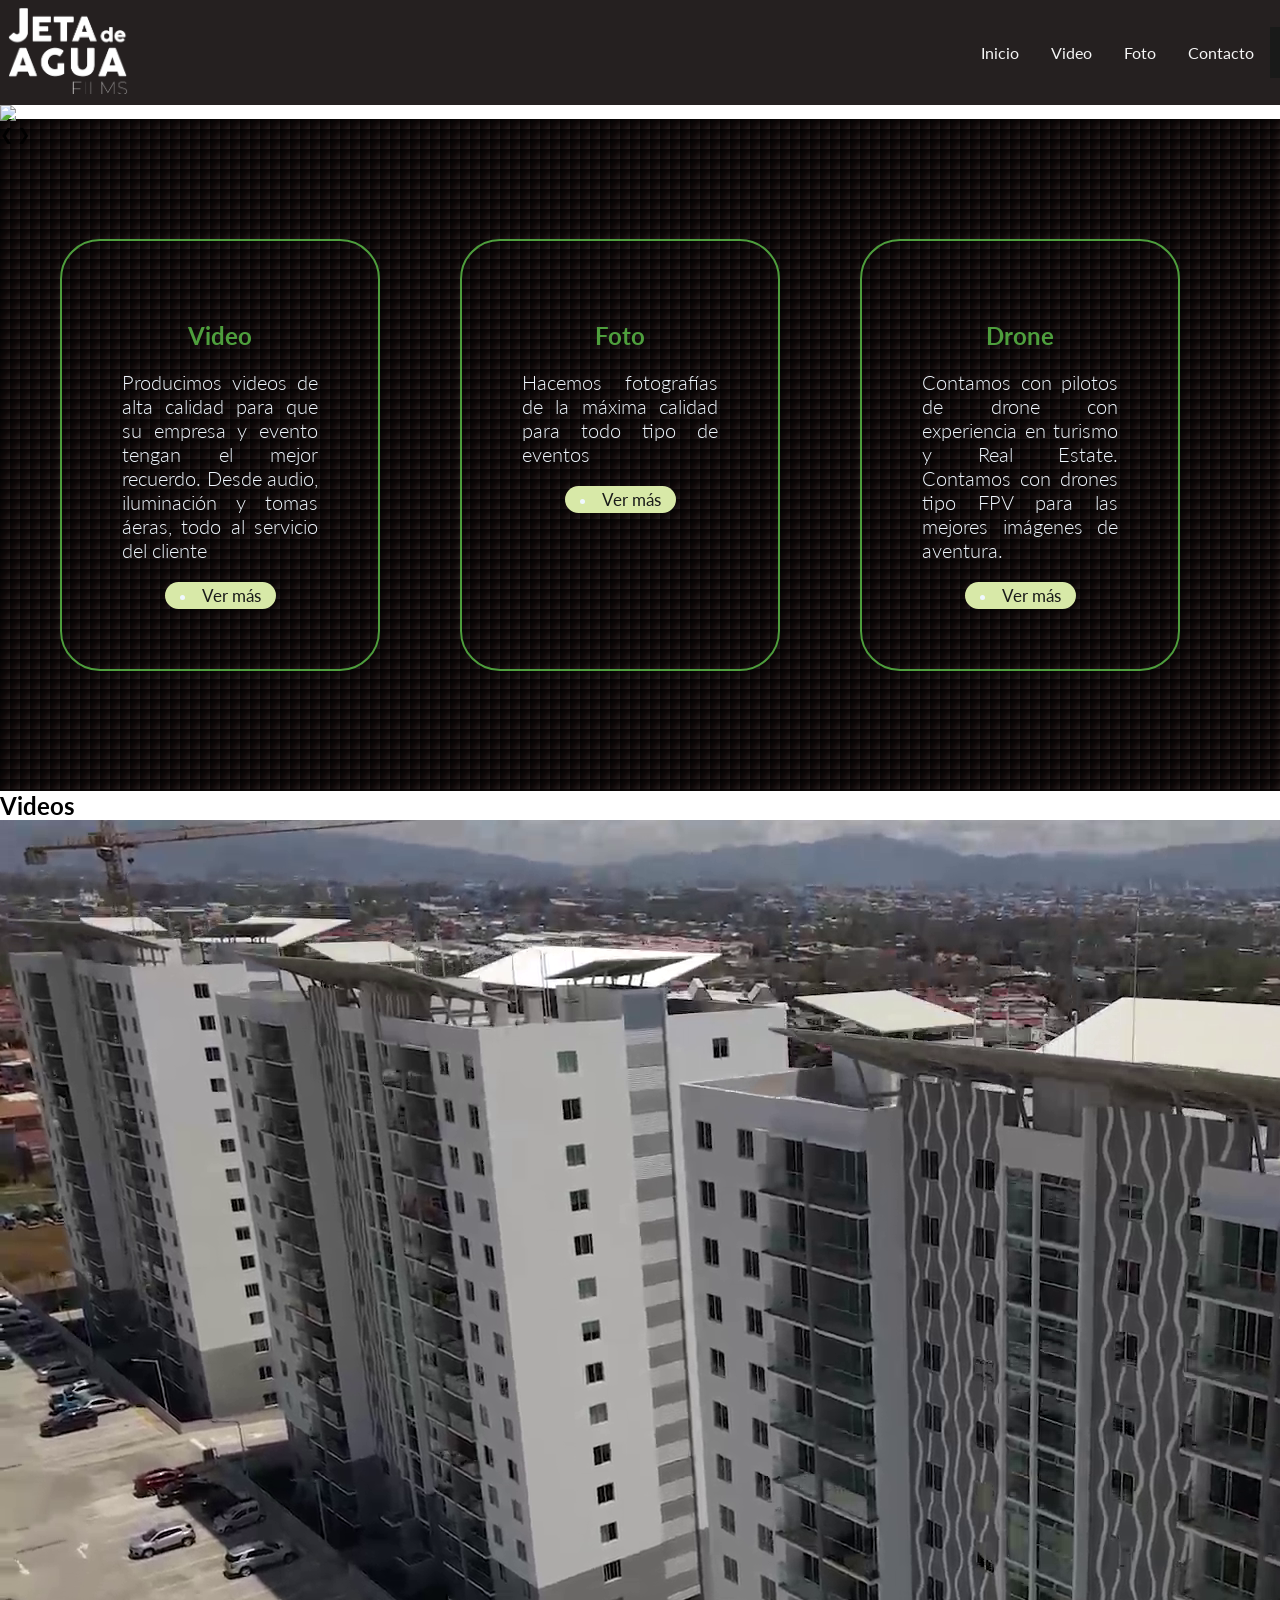
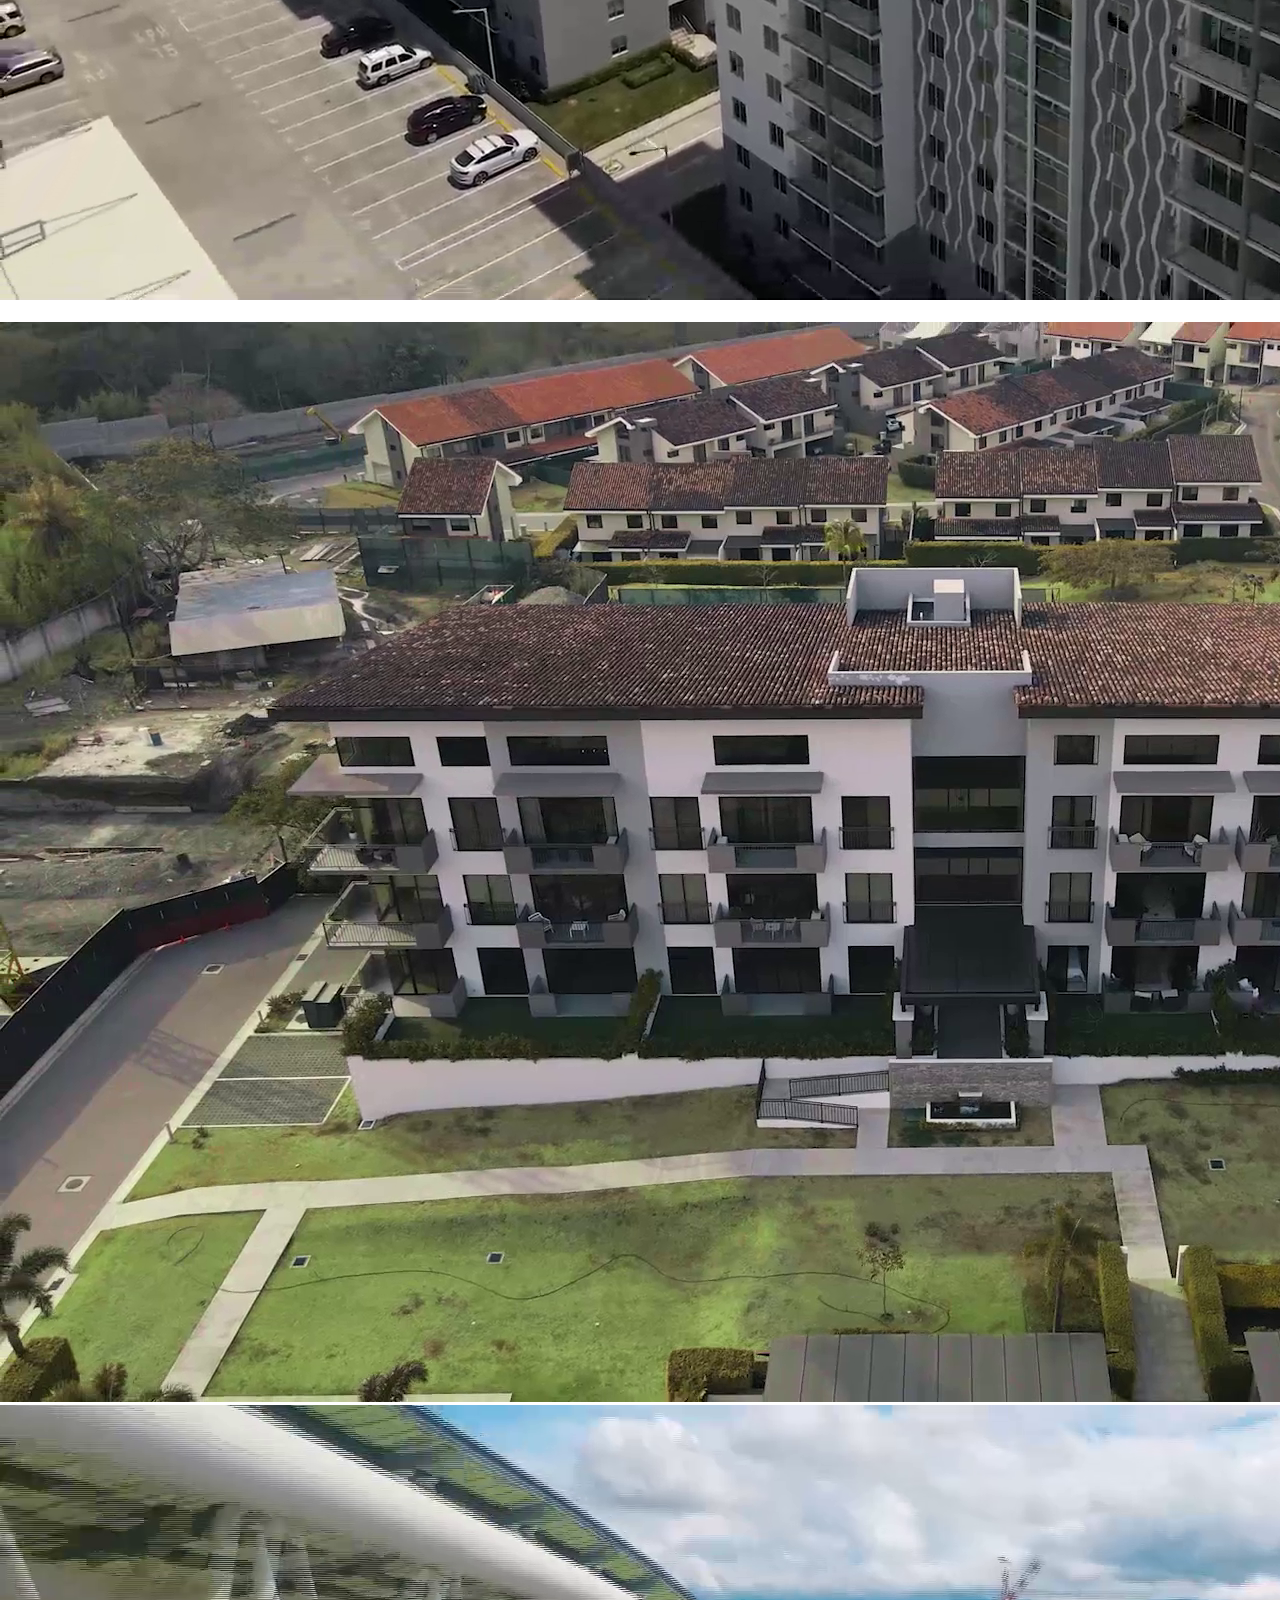
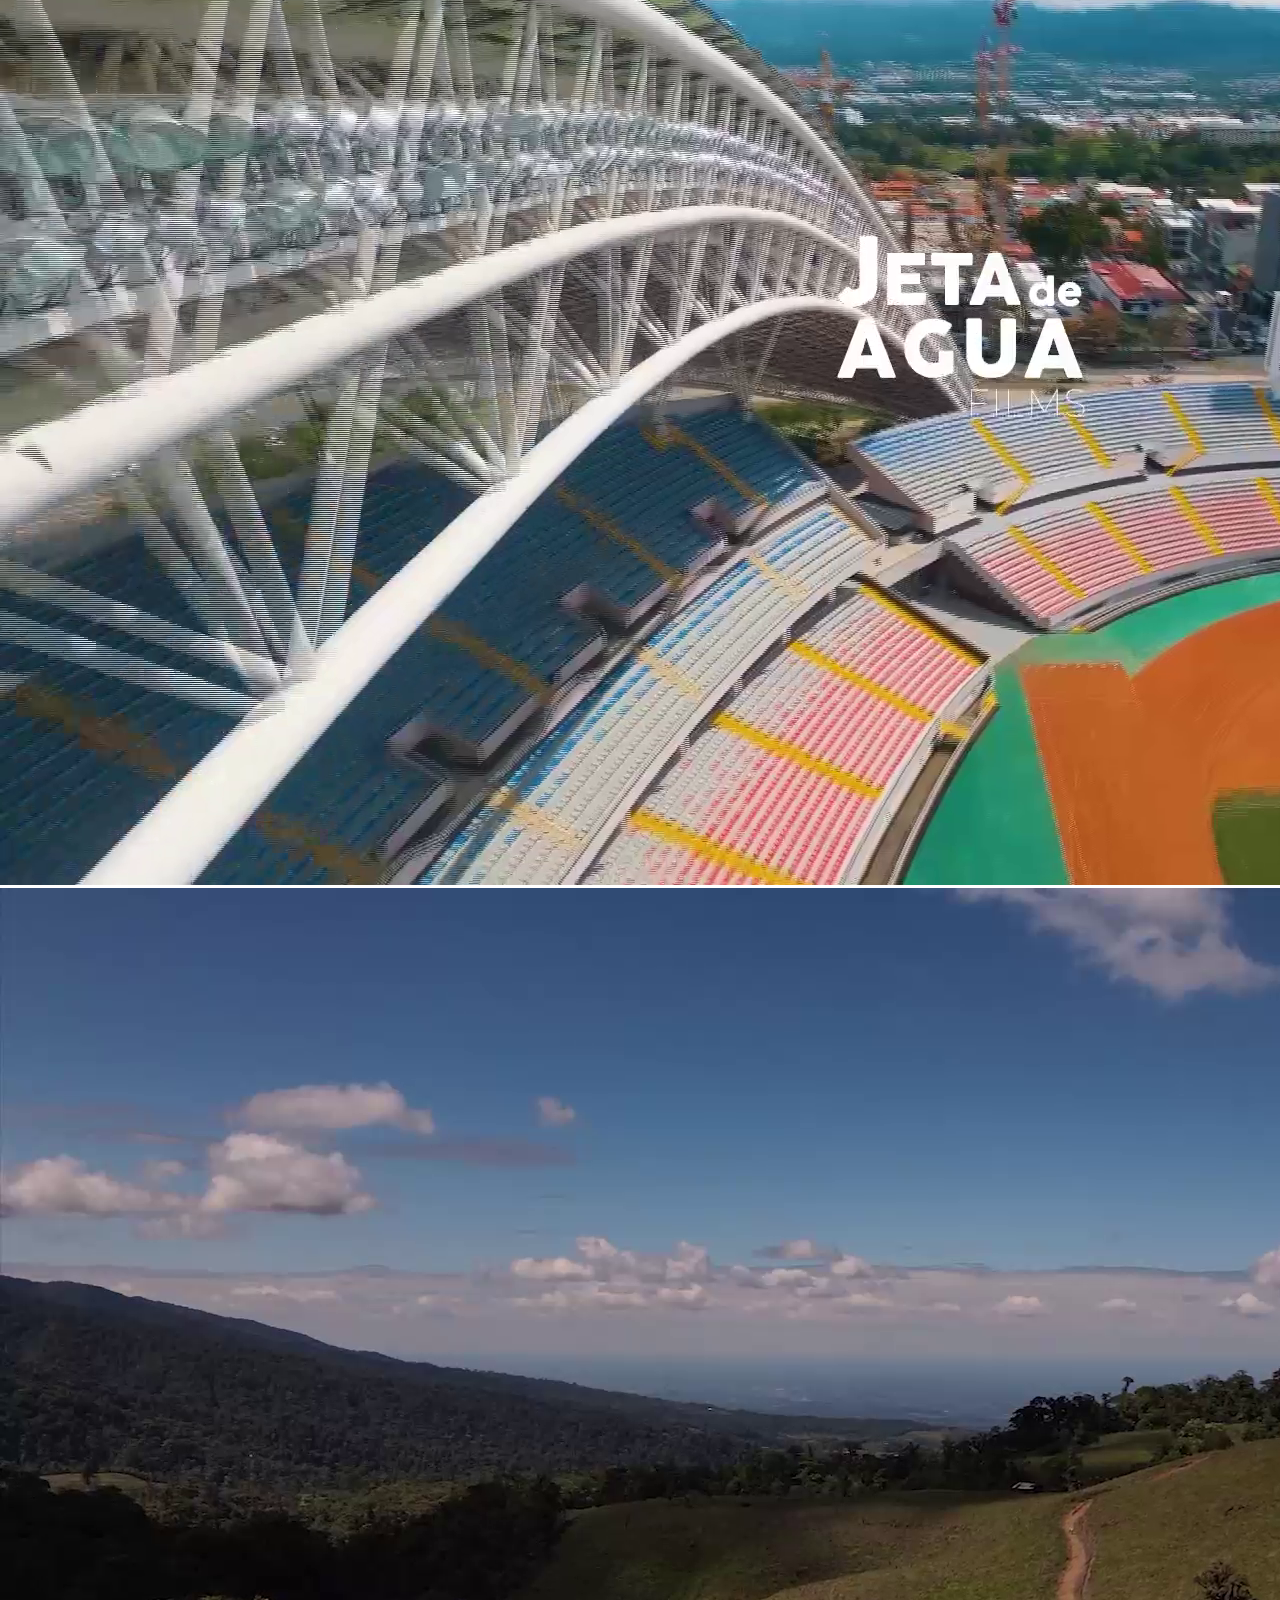
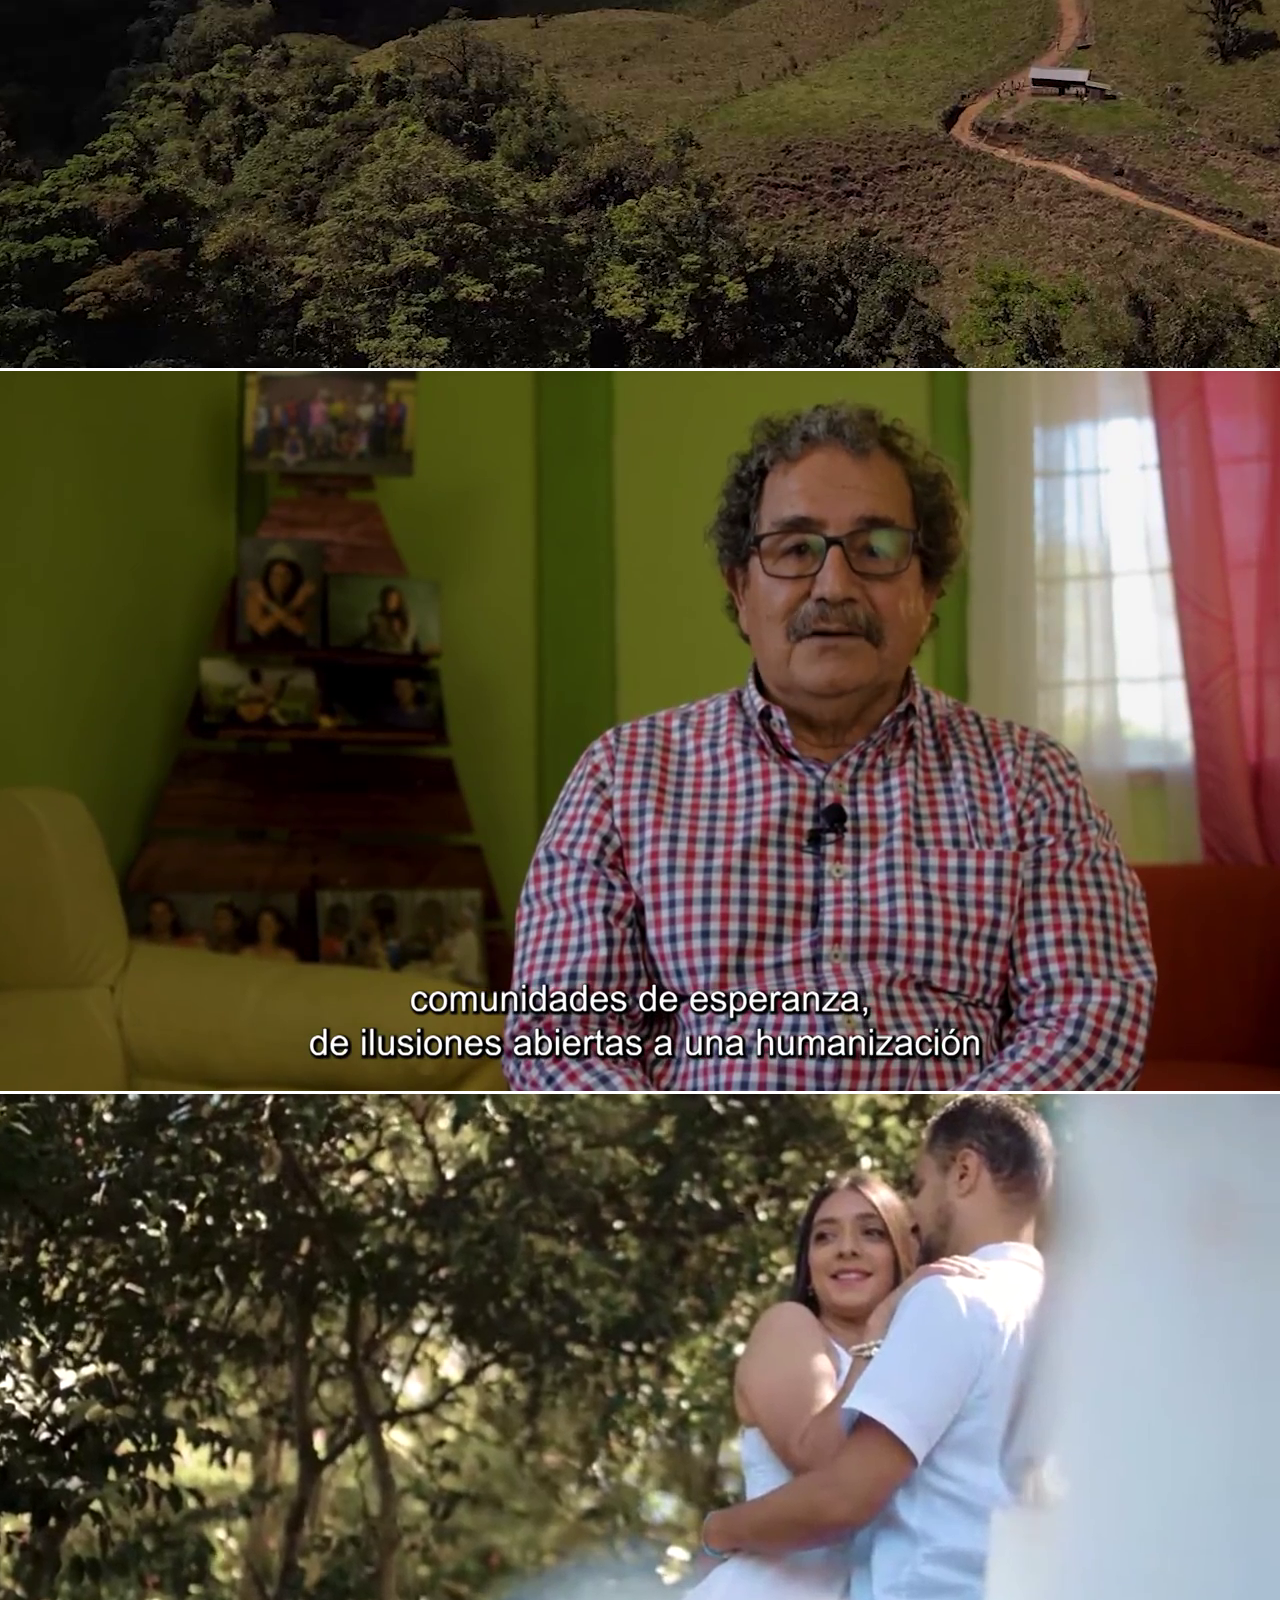
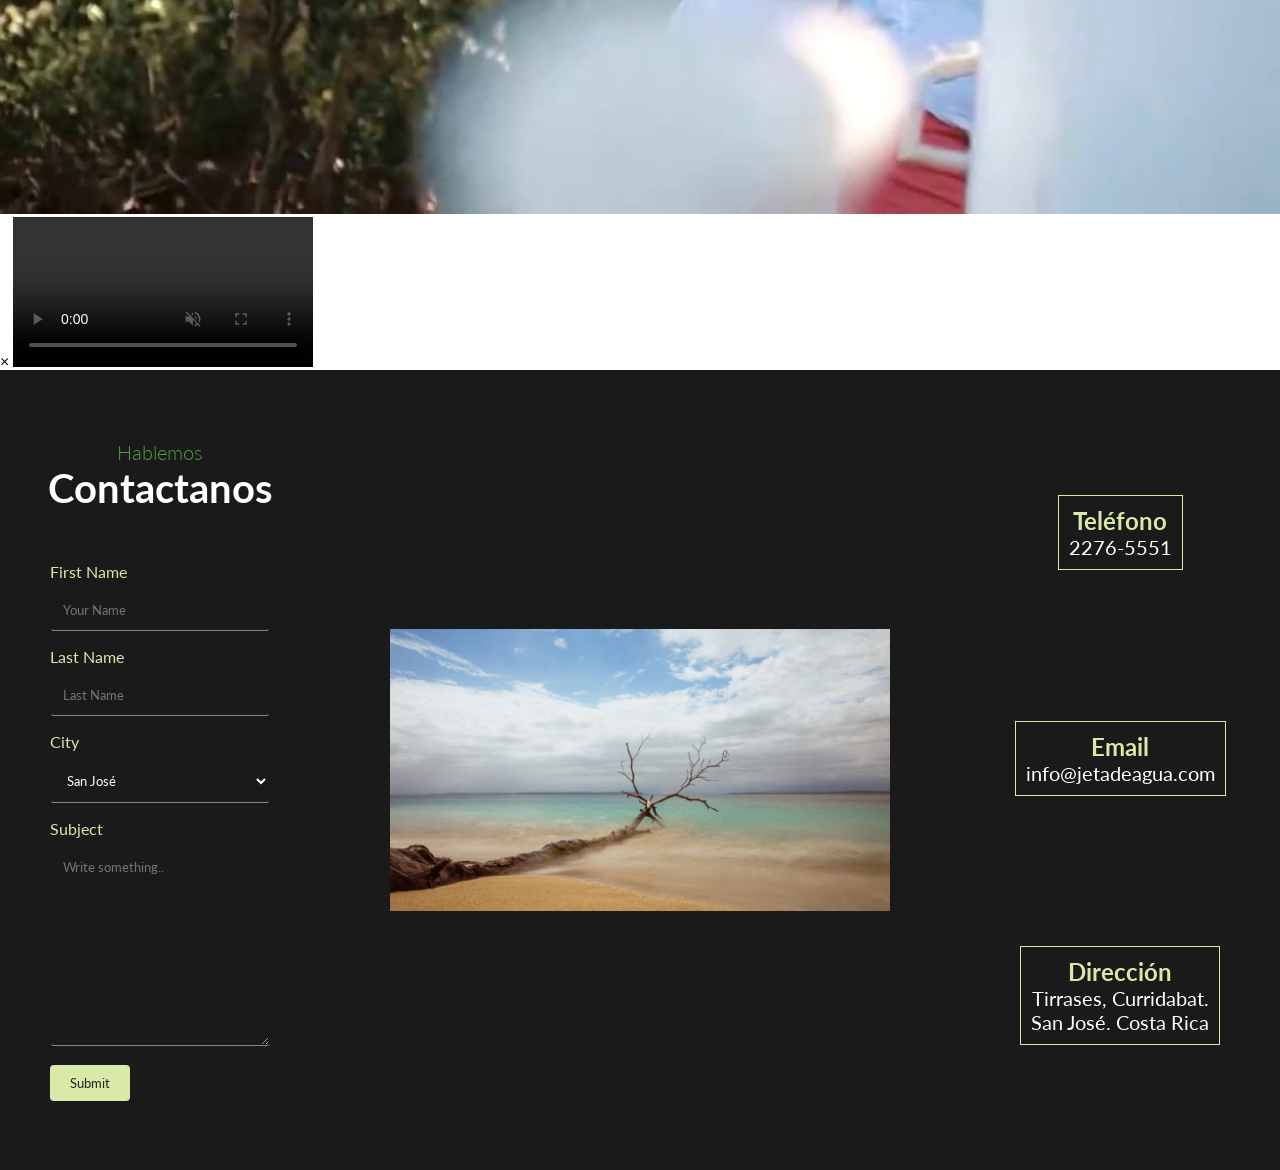
==== index.html @ c705418e "Update index.html" ====
<!DOCTYPE html>
<html lang="en">
<head>
    <meta charset="UTF-8">
    <meta http-equiv="X-UA-Compatible" content="IE=edge">
    <meta name="viewport" content="width=}, initial-scale=1.0">
    <title>Jeta de Agua</title>
    <link rel="stylesheet" href="/css/estilo.css">
    <link rel="preconnect" href="https://fonts.googleapis.com">
<link rel="preconnect" href="https://fonts.gstatic.com" crossorigin>
<link rel="preconnect" href="https://fonts.googleapis.com">
<link rel="preconnect" href="https://fonts.gstatic.com" crossorigin>
<link href="https://fonts.googleapis.com/css2?family=Lato:ital,wght@0,100;0,300;0,400;0,700;0,900;1,100;1,300;1,400;1,700;1,900&display=swap" rel="stylesheet">
<link rel="stylesheet" href="path/to/font-awesome/css/font-awesome.min.css">
<link rel="stylesheet" href="/font-awesome/css/fontawesome.min.css">
<script src="https://kit.fontawesome.com/ae476a70d2.js" crossorigin="anonymous"></script>
</head>
<body>
    <header>
<!-- MENU DE NAVEGACION -->
      <nav class="navbar">
        <div class="brand-title">
          <a href="#"><img src="/img/Logo.png" alt="" class="logo"></a>
        </div>
        <a href="#" class="toggle-button">
          <i class="fa-solid fa-bars"></i>
        </a>
        <div class="navbar-links">
          <ul>
            <li><a href="#">Inicio</a></li>
            <li><a href="#videos">Video</a></li>
            <li><a href="#">Foto</a></li>
            <li><a href="#contacto">Contacto </a></li>
            
          </ul>
        </div>
      </nav>
       
    </header>
    
 <!-- Slideshow container -->

<!-- Container for the image gallery -->
<div class="container">

  <!-- Full-width images with number text -->
  <div class="mySlides">
      <img src="/img/boda1.jpg" style="width:100%">
  </div>

  <div class="mySlides">
      <img src="/img/Claqueta.png" style="width:100%">
  </div>

  <div class="mySlides">
      <img src="/img/preview.jpg" style="width:100%">
  </div>

  <div class="mySlides">
      <img src="/img/piscina.png" style="width:100%">
  </div>

  <div class="mySlides">
      <img src="/img/tenis.png" style="width:100%">
  </div>

  <div class="mySlides">
      <img src="/img/playa.png" style="width:100%">
  </div>

  <!-- Next and previous buttons -->
  <a class="prev" onclick="plusSlides(-1)">&#10094;</a>
  <a class="next" onclick="plusSlides(1)">&#10095;</a>

  <!-- Image text -->
  <div class="caption-container">
    <p id="caption"></p>
  </div>



  <!-- COLUMNAS -->
<section class="Servicios">
  <div class="row">
    <div class="column">
      <i class="fa-solid fa-video"></i>
        <h1 class="column-title">Video</h1>
        <p class="column-text">Producimos videos de alta calidad para que su empresa y evento tengan el mejor recuerdo. Desde audio, iluminación y tomas áeras, todo al servicio del cliente</p>
        <li class="btn">
          <a href="#videos">Ver más</a>
        </li>
    </div>
    <div class="column">
      <i class="fa-solid fa-camera-retro"></i>
        <h1 class="column-title">Foto</h1>
        <p class="column-text">Hacemos fotografías de la máxima calidad para todo tipo de eventos</p>
        <li class="btn">
          <a href="#">Ver más</a>
        </li>
    </div>
    <div class="column">
      <i class="fa-solid fa-camera-retro"></i>
        <h1 class="column-title">Drone</h1>
        <p class="column-text">Contamos con pilotos de drone con experiencia en turismo y Real Estate. Contamos con drones tipo FPV para las mejores imágenes de aventura.</p>
        <li class="btn">
          <a href="#">Ver más</a>
        </li>
    </div>  
  </div>
    
</section>

<!-- Videos -->
<a name="videos" id="videos"></a> 
<section class="videogallery">
  <div class="container1">
      <h1>Videos</h1>
      <div class="video-container1">
          <div class="video"><video src="video1.mp4" muted poster="video1.png"></video>
              <img src="/img/boda1.jpg" alt="">
          </div>
           <div class="video"><video src="video2.mp4" muted poster="video2.png"></video></div>
          <div class="video"><video src="video3.mp4"  muted poster="video3.png"></video></div>
          <div class="video"><video src="video4.mp4"  muted poster="video4.png"></video></div>
          <div class="video"><video src="video5.mp4"  muted poster="video5.png"></video></div>
          <div class="video"><video src="video6.mp4"  muted poster="video6.png"></video></div>
      </div>
      <div class="popup-video">
          <span>&times;</span>
          <video src="/img/Video/Video 02.mp4" muted autoplay controls></video>
          </div>
  </div>
  </section>

<!-- SECCION Contacto -->
<a name="contacto" id="contacto"></a> 
<section class="contacto">
  <div class="contact-row">
<div class="contact-column left">
      <h3 class="form-sub">Hablemos</h3>
      <h2 class="form-titulo">Contactanos</h2>
      
    <form action="action_page.php">           
        <label for="fname">First Name</label>
        <input type="text" id="fname" placeholder="Your Name">

        <label for="fname">Last Name</label>
        <input type="text" id="lname" placeholder="Last Name">

        <label for="fname">City</label>
        <select id="city" name="City" placeholder="City">
          <option value="San José">San José</option>
          <option value="Alajuela">Alajuela</option>
          <option value="Cartago">Cartago</option>
        </select>  

        <label for="subject">Subject</label>
        <textarea id="subject" name="Subject" placeholder="Write something.." style="height: 200px" ></textarea>
      
        <input type="submit" value="Submit">
      </form>
</div>

<div class="contact-column middle">
      <img src="img/playa1.jpg" alt="" class="1">
</div>

<div class="contact-column right">
      <div class="info-columna">
        <i class="fa-brands fa-whatsapp-square"></i>
        <h1>Teléfono</h1>
        <p>2276-5551</p></div>
      <div class="info-columna">
        <i class="fa-solid fa-envelope"></i>
        <h1>Email</h1>
        <p>info@jetadeagua.com</p></div>
      <div class="info-columna">
        <i class="fa-solid fa-location-dot"></i>
        <h1>Dirección</h1>
        <p>Tirrases, Curridabat. <br> San José. Costa Rica </p></div>
        
  </div>
  
  </div>

</section>
    
</section>

<script src="java/js-jetadeagua.js"></script>

</body>
</html>
---- css/estilo.css ----
*{
  margin: 0;
  padding: 0;
  box-sizing: border-box;
  font-family: 'Lato', sans-serif;
}

html, body {
  max-width: 100% !important;
  overflow-x: hidden !important;
}

/* NAVEGACION */
.navbar{
  display: flex;
  justify-content: space-between;
  align-items: center;
  background-color: #252020;
  color: whitesmoke;
  z-index: 2;
}

  .brand-title{
    font-size: 1rem;
    margin: .5rem; 
    padding-right: 10px;
  }

  .navbar-links ul{
    margin: 0;
    display: flex;
    background-color: #191a19;
    padding-right: 10px;
  }

  .navbar-links li{
    list-style: none;
    background-color: #252020;
    
  }
  .navbar-links li a{
    text-decoration: none;
    color: whitesmoke;
    padding: 1rem;
    display: block;
  }
  
  .navbar-links li:hover{
    background-color: #d8e9a8;
    color: #191a19;
  }

  .navbar-links li a:hover{
  color: #252020;}

.toggle-button{
  position: absolute;
  top: .75rem;
  right: 1rem;
  display: none;
  flex-direction: column;
  justify-content: space-between;
  width: 30px;
  height: 21px;

}

.toggle-button i{
  font-size: 25px;
  color: white;
}

.logo {
  max-width: 120px;
  margin: auto;
}

/* Slideshow container */
.slideshow-container {
max-width: 100%;
position: relative;
margin: auto;
z-index: 100;

}

/* Hide the images by default */



.portada-image{
width: 1920px;
height: 1080px;

}

.portada-image img{
  width: 100%;
  height: 100%;
}
  

/* Columnas */

.row{
display: flex;
justify-content: center;
text-align: center;
gap: 40px;
color: aliceblue;
padding: 100px 0;
margin-top: -25px; 

} 

.row:after{
content: "";
display: table;
clear: both;

}
.column{
padding: 60px;
display: flex;
flex-direction: column;
justify-content:baseline;
align-items: center;
width: 320px;
border: solid 2px #4e9f3d;
border-radius: 40px;
margin: 20px; 

}

.column i{
font-size: 50px;
margin-bottom: 20px;
color: #d8e9a8;
}

.column-title{
margin-bottom: 20px;
color: #4e9f3d;
}

.column-text{
margin-bottom: 20px;
font-size: 20px;
text-align: justify;
font-weight: 300;
}


.btn{
background-color: #d8e9a8;
padding: 3px 15px;
border-radius: 15px; 
}

.btn:hover{
background-color: #4e9f3d;
text-align: none;
transform: scale(0.9);
transition: 0.3s;
}

.btn a{
background-color: #00000000;
text-decoration: none;
font-size: 17px;
font-weight:400;
color: #191a19;
list-style: none;
}

.Servicios{
background-color: #252020;
opacity: 1;
background-image: linear-gradient(-45deg, #252020, #0e0707 50%, #070606, #020202);
background-size: 10px 10px;
}







/* CONTACTOS */
.contacto{
display: flex;
flex-direction: row;
flex-wrap: wrap;
color: #d8e9a8;
}

/* Formulario */
.columna{
padding: 15px;
width: 35%;
}

.title-form{
margin-bottom: 150px;
font-size: 40px;
}

.form-sub{
font-weight: 300;
font-size: 30px;
margin-bottom: 30px;
}

input[type=text], select, textarea{
width: 100%;
padding: 12px;
border-top:1px solid transparent;
border-left: 1px solid transparent;
border-right: 1px solid transparent;
border-bottom: 1px solid #977f7f;
border-radius: 4px;
box-sizing: border-box;
margin-top: 8px;
margin-bottom: 16px;
resize: vertical;
background: #191a19;
}

input[type=submit]{
background-color: #d8e9a8;
color: #252020;
padding: 10px 20px;
border-radius: 4px;
cursor: pointer;
border: none;
}

input[type=submit]:hover{
background-color: #252020;
}

select[id="city"]{
color: #ffffff;

}

option[value="San José"]{
color: #4ca74c;

}
.form{
border-radius: 5px;
background-color: #191a19;
padding: 20px;
display: flex;
flex-direction: column;
}

/* Contactos */
.contacto{
display: flex;
display: inline;
max-width: 80%;
height: 200px;
background-color: #0e0707;
  
}

.contact-column{
float: left;
padding: 50px;
border:none;
text-align:left;
}

.contact-column h3{
color: #4e9f3d;
margin: -0px 0;
font-size: 20px;
}

.contact-column h2{
color: #ffffff;
font-size: 40px;
padding-bottom: 50px;
}

.right, .left{
display: flex;
flex-direction: column;
width: 25%;
height: 800px;
justify-content: center;
align-items: center;
margin: 0 0 100px 0;
background: #191a19;
margin: auto;


}

.middle{
width: 50%;
height: 800px;
position: relative;
display: flex;
justify-content: center;

background: #191a19;
}
.middle img{
display: block;
margin: auto;
padding:0 20px;
width: 100%;
height:max-content;



}
.contact-row:after{
content: "";
display: table;
clear: both;
}

.right div{
text-align: center;
padding: 10px;
border:solid 1px #d8e9a8;
margin: auto;
/* margin-right: 100px; */


}
.right i{
font-size: 40px;
transition: .5s ease-in-out;
}

.right i:hover{
transform: scale(1.2);
transition: .5s ease-in-out;

}

.right p{
font-size: 20px;
color: #ffffff;
font-weight: 10px;
}

.left div{
  margin: auto;
}

.info-columna{
  margin: auto;
  text-align: center;
  align-items: center;
}

@media screen and (max-width: 952px){
.logo{
  padding-left: 30px;
 }
 .nav ul li a{
   font-size: 15px;
 }
}

@media screen and (max-width: 858px){
 /* NAV BAR */
 .toggle-button{ 
    display: flex;
  }

  .navbar-links{
    display: none;
    width: 100%;
  }

  .navbar{
    flex-direction: column;
    align-items: flex-start;
  }

  .navbar-links ul{
    flex-direction: column;
    width: 100%;
  }

  .navbar-links li a{
    padding: .5rem, 1rem;
    background-color: #191a19; }

  
  .navbar-links li a:hover{
    color: #4e9f3d;
    transform: scale(1.1);
    transition: all 0.3s ease;
  }
    
 

  .navbar-links.active{
    display: flex;
    background-color: #252020;
    
  }

  .navbar-links li{
    text-align: center;
  }


/* /COLUMNS   */
  .column{
    width: 100%;}
  .row{
    display: flex;
    flex-direction: column;
    max-width:80%;
    align-items: center;
    margin: auto;
    padding-top: 700px;
  }
  .Servicios{
    margin-top: -100%;
  }
  .form{
    width: max-content;
    border-bottom: solid 1px #977f7f;
  }
  .contact-column{
    width: fit-content;
    margin: -100px 0;
    padding-bottom: -100px;
  }
  
  .middle{
   display: none;}


  .right{
    width: 100%;
    display: grid;
    display: row;
    justify-content: center;}

  .topnav a:not(:first-child) {display: none;}
  .topnav a.icon {
    float: right;
    display: block;
  }
  .topnav.responsive {position: relative;}
  .topnav.responsive a.icon {
    position: absolute;
    right: 0;
    top: 0;
  }

  .topnav.responsive a {
    float: none;
    display: block;
    text-align: left;
  }

input[type="checkbox"]:checked {
  box-shadow: 0 0 0 3px hotpink;
}

.slideshow-container{
  padding-top: 50px;
}
.row{
  margin-top: 200px;
}

}



@media screen and (max-width: 600px){
.mySlides video{
  display: none;
}

.mySlides video{
  display: none;
}

.mySlides text{
  display: none;
}

.row{
  margin-top: -600px;
}

.portada-image{
  display: block;
}
}
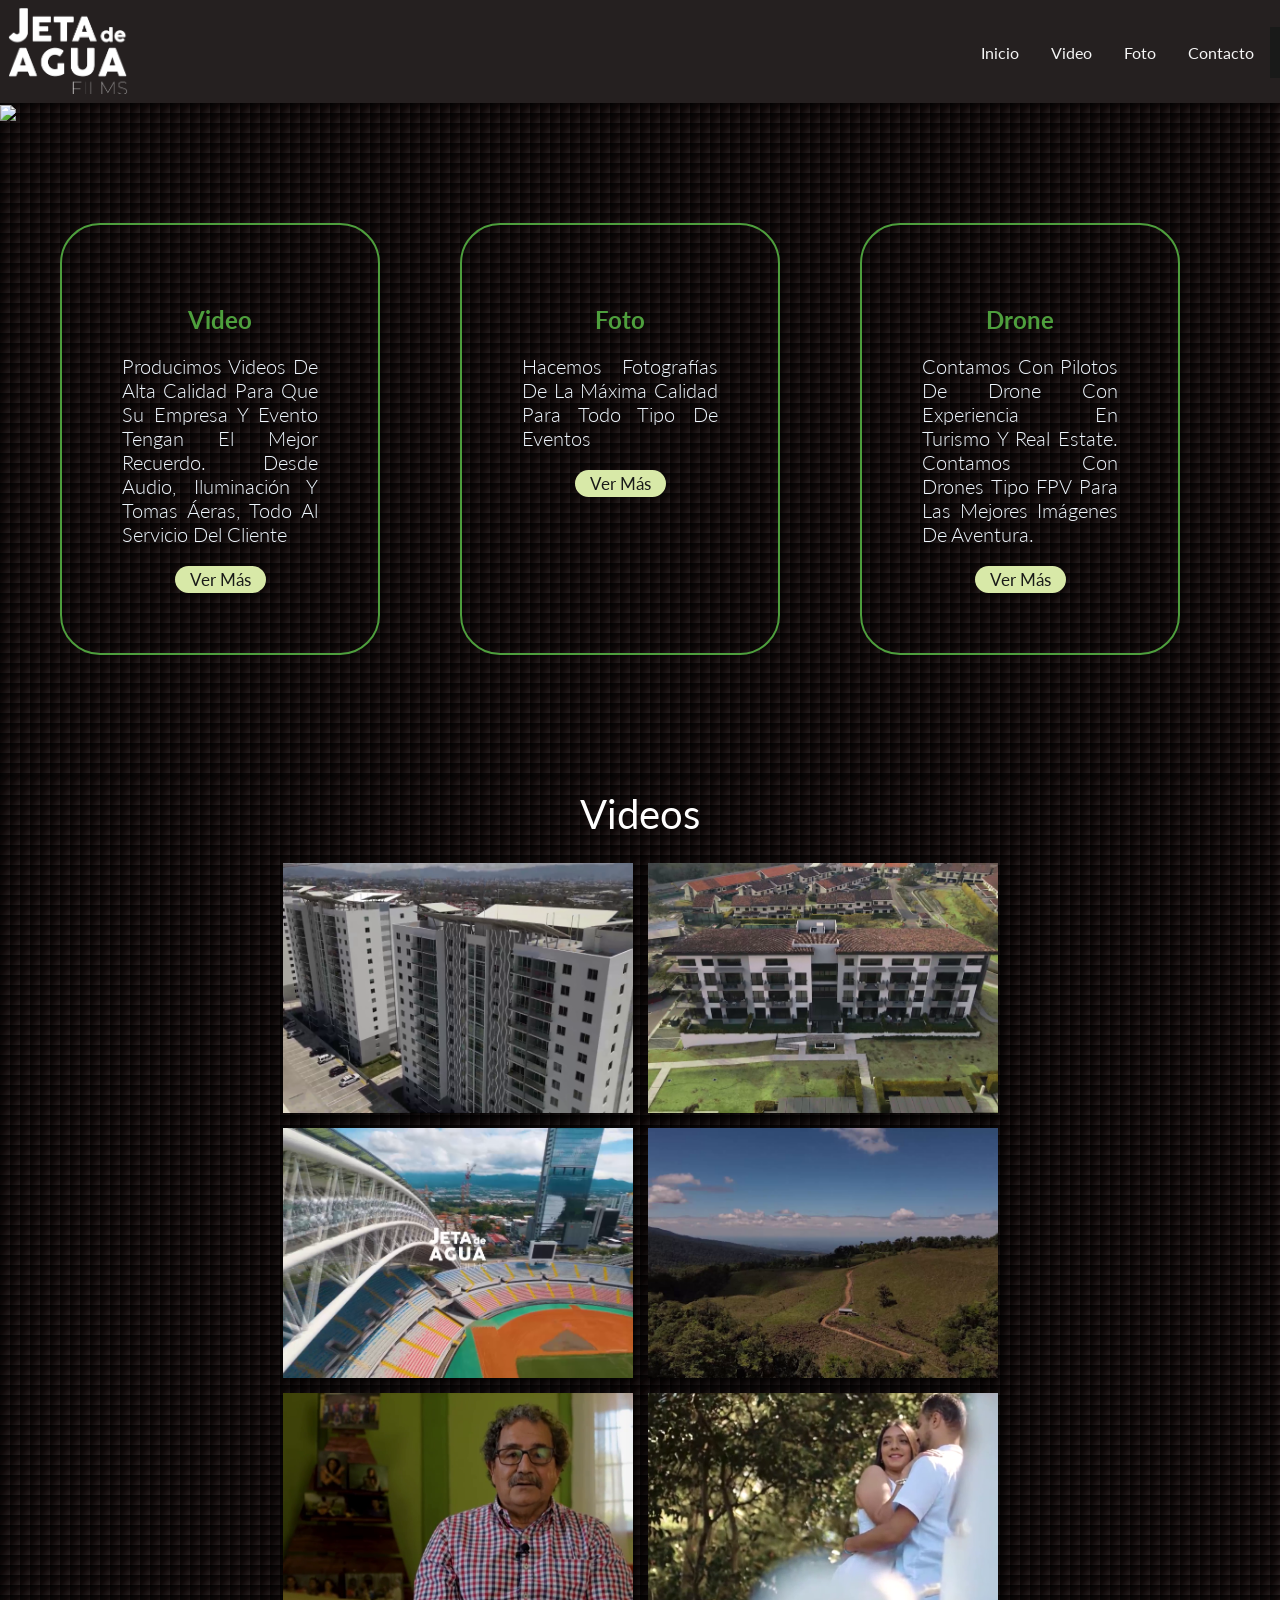
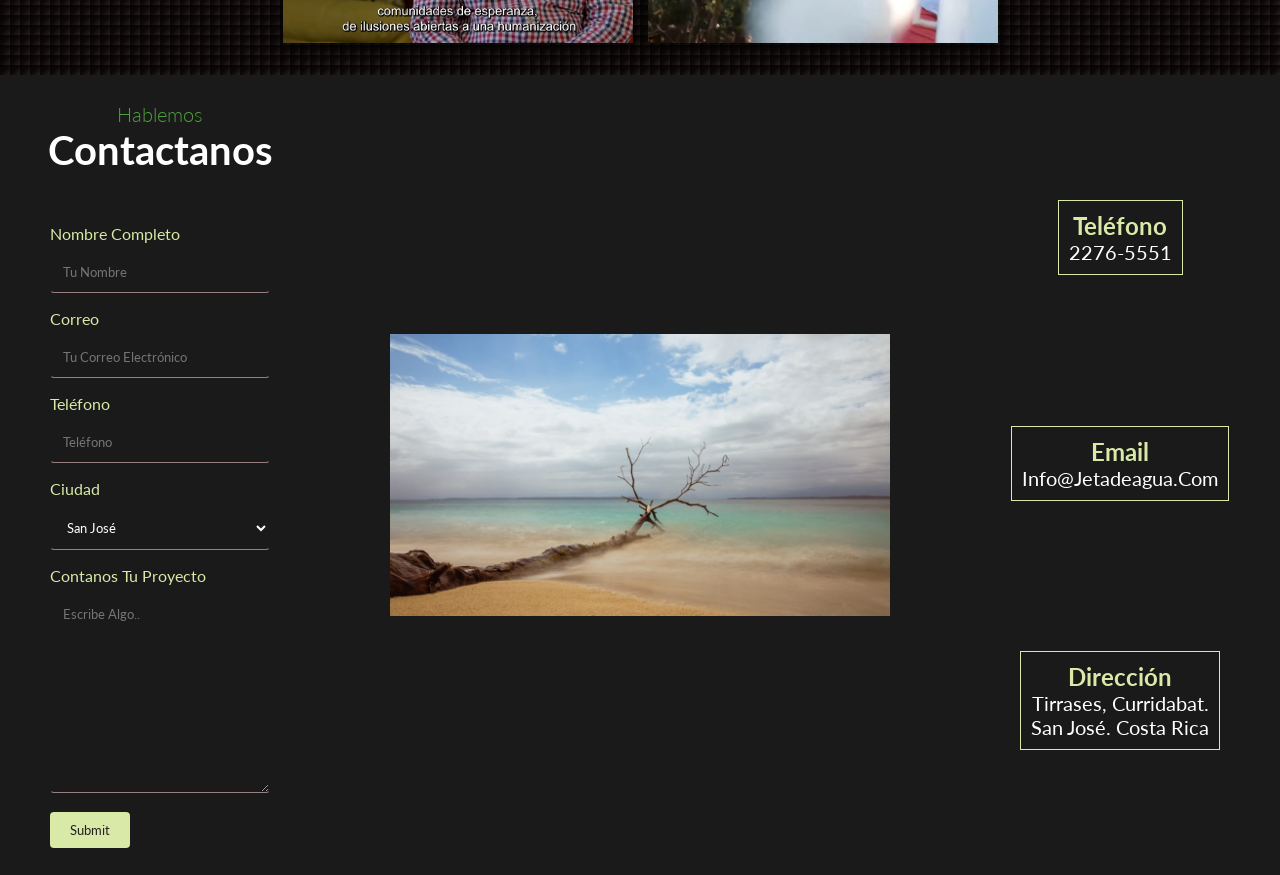
==== commit 8c0fd327: "Update index.html" ====
--- a/index.html
+++ b/index.html
@@ -140,22 +140,30 @@
       <h3 class="form-sub">Hablemos</h3>
       <h2 class="form-titulo">Contactanos</h2>
       
-    <form action="action_page.php">           
-        <label for="fname">First Name</label>
-        <input type="text" id="fname" placeholder="Your Name">
-
-        <label for="fname">Last Name</label>
-        <input type="text" id="lname" placeholder="Last Name">
-
-        <label for="fname">City</label>
-        <select id="city" name="City" placeholder="City">
+    <form method="post" action="enviar2.php">           
+        <label for="fname">Nombre Completo</label>
+        <input type="text" name="nombre" id="fname" placeholder="Tu nombre">
+
+        <label for="email">Correo</label>
+        <input type="text" name="correo" id="email" required="required" placeholder="Tu correo electrónico">
+        
+        <label for="pnone">Teléfono</label>
+        <input type="text" name="telefono" id="phone" placeholder="Teléfono">
+
+        <label for="fname">Ciudad</label>
+        <select id="city" name="ciudad" placeholder="City">
           <option value="San José">San José</option>
           <option value="Alajuela">Alajuela</option>
-          <option value="Cartago">Cartago</option>
+          <option value="Cartago">Heredia</option>
+          <option value="Cartago">Cartago</option> 
+          <option value="Cartago">Puntarenas</option> 
+          <option value="Cartago">Guanacaste</option> 
+          <option value="Cartago">Limón</option> 
         </select>  
 
-        <label for="subject">Subject</label>
-        <textarea id="subject" name="Subject" placeholder="Write something.." style="height: 200px" ></textarea>
+
+        <label for="subject">Contanos tu proyecto</label>
+        <textarea id="subject" name="subject" placeholder="Escribe algo.." style="height: 200px" ></textarea>
       
         <input type="submit" value="Submit">
       </form>
--- a/css/estilo.css
+++ b/css/estilo.css
@@ -9,6 +9,7 @@
   max-width: 100% !important;
   overflow-x: hidden !important;
 }
+
 
 /* NAVEGACION */
 .navbar{
@@ -50,7 +51,7 @@
     color: #191a19;
   }
 
-  .navbar-links li a:hover{
+.navbar-links li a:hover{
   color: #252020;}
 
 .toggle-button{
@@ -75,30 +76,99 @@
   margin: auto;
 }
 
+
 /* Slideshow container */
-.slideshow-container {
-max-width: 100%;
-position: relative;
-margin: auto;
-z-index: 100;
-
-}
-
-/* Hide the images by default */
-
-
-
-.portada-image{
-width: 1920px;
-height: 1080px;
-
-}
-
-.portada-image img{
-  width: 100%;
-  height: 100%;
-}
-  
+
+ 
+  * {
+    box-sizing: border-box;
+  }
+  
+  /* Position the image container (needed to position the left and right arrows) */
+  .container {
+    position: relative;
+    
+  }
+  
+  /* Hide the images by default */
+  .mySlides {
+    display: none;
+  }
+  
+  /* Add a pointer when hovering over the thumbnail images */
+  .cursor {
+    cursor: pointer;
+  }
+  
+  /* Next & previous buttons */
+  .prev,
+  .next {
+    cursor: pointer;
+    position: absolute;
+    top: 40%;
+    width: auto;
+    padding: 16px;
+    margin-top: -50px;
+    color: white;
+    font-weight: bold;
+    font-size: 20px;
+    border-radius: 0 3px 3px 0;
+    user-select: none;
+    -webkit-user-select: none;
+  }
+  
+  /* Position the "next button" to the right */
+  .next {
+    right: 0;
+    border-radius: 3px 0 0 3px;
+  }
+  
+  /* On hover, add a black background color with a little bit see-through */
+  .prev:hover,
+  .next:hover {
+    background-color: rgba(0, 0, 0, 0.8);
+  }
+  
+  /* Number text (1/3 etc) */
+  .numbertext {
+    color: #f2f2f2;
+    font-size: 12px;
+    padding: 8px 12px;
+    position: absolute;
+    top: 0;
+  }
+  
+  /* Container for image text */
+  .caption-container {
+    text-align: center;
+    background-color: #222;
+    padding: 2px 16px;
+    color: white;
+  }
+  
+  .row:after {
+    content: "";
+    display: table;
+    clear: both;
+  }
+  
+  /* Six columns side by side */
+  .column {
+    float: left;
+    width: 16.66%;
+  }
+  
+  /* Add a transparency effect for thumnbail images */
+  .demo {
+    opacity: 0.6;
+  }
+  
+  .active,
+  .demo:hover {
+    opacity: 1;}
+
+
+
 
 /* Columnas */
 
@@ -136,7 +206,9 @@
 font-size: 50px;
 margin-bottom: 20px;
 color: #d8e9a8;
-}
+list-style: none;
+}
+
 
 .column-title{
 margin-bottom: 20px;
@@ -155,6 +227,7 @@
 background-color: #d8e9a8;
 padding: 3px 15px;
 border-radius: 15px; 
+list-style: none;
 }
 
 .btn:hover{
@@ -162,6 +235,7 @@
 text-align: none;
 transform: scale(0.9);
 transition: 0.3s;
+
 }
 
 .btn a{
@@ -179,11 +253,6 @@
 background-image: linear-gradient(-45deg, #252020, #0e0707 50%, #070606, #020202);
 background-size: 10px 10px;
 }
-
-
-
-
-
 
 
 /* CONTACTOS */
@@ -479,7 +548,100 @@
 
 }
 
-
+*{
+  margin: 0;
+  padding: 0;
+  box-sizing: border-box;
+  text-transform: capitalize;
+}
+
+/* VIDEOS */
+
+.container1{
+  position: relative;
+  min-height: 100vh;
+  padding: 0 15%;
+  background-color: #000000;
+  background-image: linear-gradient(-45deg, #252020, #0e0707 50%, #070606, #020202);
+  background-size: 10px 10px
+}
+
+.container1 h1{
+  color: #fff;
+  text-align: center;
+  padding: 15px;
+  font-size: 40px;
+  font-weight: normal;
+  font-family: 'Lato', sans-serif;
+}
+
+.container1 .video-container1{
+  display: flex;
+  flex-wrap: wrap;
+   gap: 15px;
+  justify-content: center;
+  padding: 10px;
+}
+
+.container1 .video-container1 .video{
+  height: 250px;
+  width: 350px;
+  border-radius: 5px solid #fff;
+  box-shadow: 0 5px 15px rgba(0,0,0,.7);
+  cursor: pointer;
+  overflow: hidden;
+  
+}
+
+.container1 .video-container1 .video video{
+  height: 100%;
+  width: 100%;
+  object-fit: cover;
+  transition: .2s linear;
+
+}
+
+.container1 .video-container1 .video:hover video{
+  transform: scale(1.1);
+} 
+
+.container1 .popup-video{
+  position: fixed;
+  top: 0; left: 0;
+  z-index: 100;
+  background: rgba(0,0,0,.7);
+  height: 100%;
+  width: 100%;
+  display: none;
+}
+
+.container1 .popup-video video{
+  position: absolute;
+  top: 50%; left: 50%;
+  transform: translate(-50%, -50%);
+  width: 750px;
+  border-radius: 5px;
+  border: 3px solid #fff;
+  object-fit: cover;
+}
+
+.container1 .popup-video span{
+  position: absolute;
+  top: 5px; right: 20px;
+  font-size: 50px;
+  color: #fff;
+  font-weight: bolder;
+  z-index: 100;
+  cursor: pointer;
+
+}
+
+@media(max-width: 768px)  {
+  .container1 .popup-video video{
+      width: 95%;
+
+  }
+}
 
 @media screen and (max-width: 600px){
 .mySlides video{
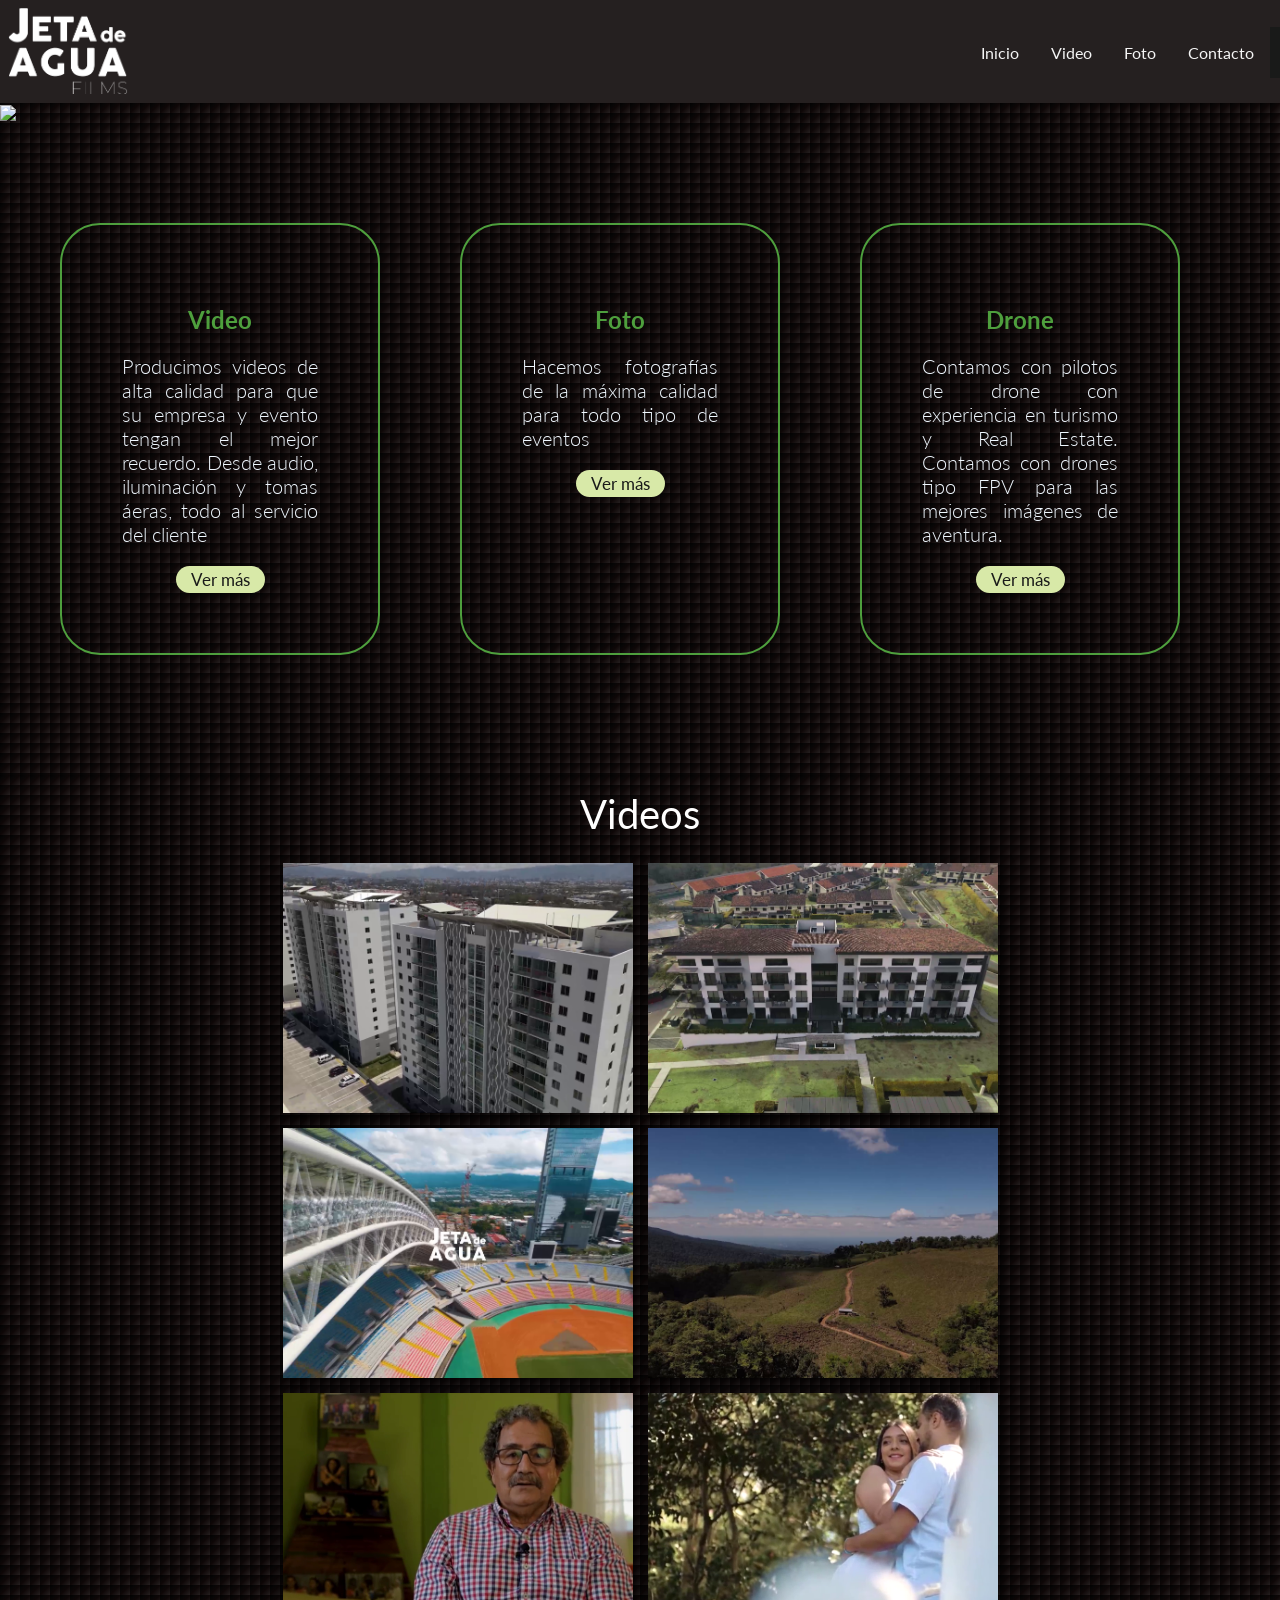
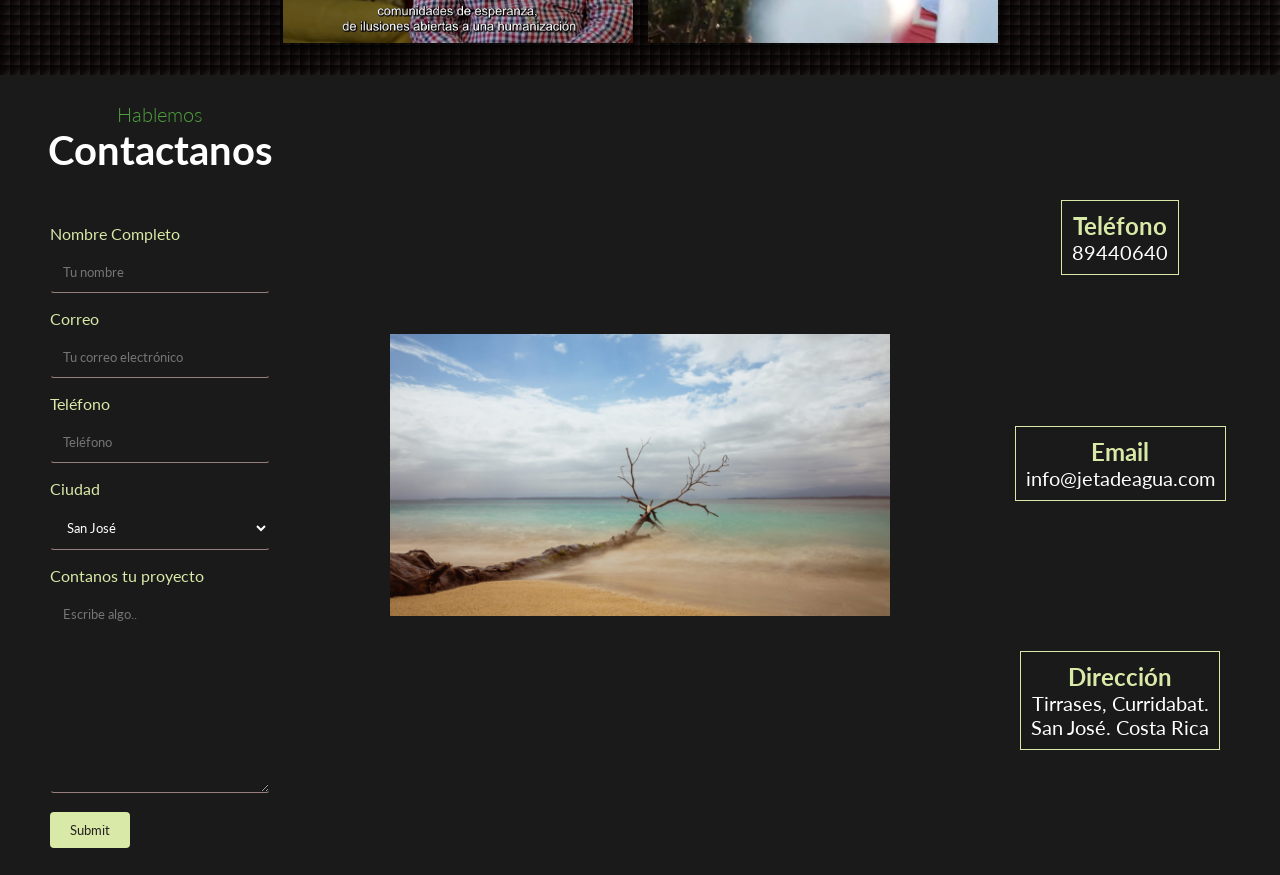
==== commit 96184240: "Commit" ====
--- a/index.html
+++ b/index.html
@@ -175,9 +175,10 @@
 
 <div class="contact-column right">
       <div class="info-columna">
-        <i class="fa-brands fa-whatsapp-square"></i>
+      <a class="botonlink" href="wa.link/z2mc3a"><i class="fa-brands fa-whatsapp-square"></i></a>
         <h1>Teléfono</h1>
-        <p>2276-5551</p></div>
+        <p>89440640
+        </p></div>
       <div class="info-columna">
         <i class="fa-solid fa-envelope"></i>
         <h1>Email</h1>
--- a/css/estilo.css
+++ b/css/estilo.css
@@ -255,6 +255,263 @@
 }
 
 
+*{
+  margin: 0;
+  padding: 0;
+  box-sizing: border-box;
+  font-family: 'Lato', sans-serif;
+}
+
+html, body {
+  max-width: 100% !important;
+  overflow-x: hidden !important;
+}
+
+
+/* NAVEGACION */
+.navbar{
+  display: flex;
+  justify-content: space-between;
+  align-items: center;
+  background-color: #252020;
+  color: whitesmoke;
+  z-index: 2;
+}
+
+  .brand-title{
+    font-size: 1rem;
+    margin: .5rem; 
+    padding-right: 10px;
+  }
+
+  .navbar-links ul{
+    margin: 0;
+    display: flex;
+    background-color: #191a19;
+    padding-right: 10px;
+  }
+
+  .navbar-links li{
+    list-style: none;
+    background-color: #252020;
+    
+  }
+  .navbar-links li a{
+    text-decoration: none;
+    color: whitesmoke;
+    padding: 1rem;
+    display: block;
+  }
+  
+  .navbar-links li:hover{
+    background-color: #d8e9a8;
+    color: #191a19;
+  }
+
+.navbar-links li a:hover{
+  color: #252020;}
+
+.toggle-button{
+  position: absolute;
+  top: .75rem;
+  right: 1rem;
+  display: none;
+  flex-direction: column;
+  justify-content: space-between;
+  width: 30px;
+  height: 21px;
+
+}
+
+.toggle-button i{
+  font-size: 25px;
+  color: white;
+}
+
+.logo {
+  max-width: 120px;
+  margin: auto;
+}
+
+
+/* Slideshow container */
+
+ 
+  * {
+    box-sizing: border-box;
+  }
+  
+  /* Position the image container (needed to position the left and right arrows) */
+  .container {
+    position: relative;
+    
+  }
+  
+  /* Hide the images by default */
+  .mySlides {
+    display: none;
+  }
+  
+  /* Add a pointer when hovering over the thumbnail images */
+  .cursor {
+    cursor: pointer;
+  }
+  
+  /* Next & previous buttons */
+  .prev,
+  .next {
+    cursor: pointer;
+    position: absolute;
+    top: 40%;
+    width: auto;
+    padding: 16px;
+    margin-top: -50px;
+    color: white;
+    font-weight: bold;
+    font-size: 20px;
+    border-radius: 0 3px 3px 0;
+    user-select: none;
+    -webkit-user-select: none;
+  }
+  
+  /* Position the "next button" to the right */
+  .next {
+    right: 0;
+    border-radius: 3px 0 0 3px;
+  }
+  
+  /* On hover, add a black background color with a little bit see-through */
+  .prev:hover,
+  .next:hover {
+    background-color: rgba(0, 0, 0, 0.8);
+  }
+  
+  /* Number text (1/3 etc) */
+  .numbertext {
+    color: #f2f2f2;
+    font-size: 12px;
+    padding: 8px 12px;
+    position: absolute;
+    top: 0;
+  }
+  
+  /* Container for image text */
+  .caption-container {
+    text-align: center;
+    background-color: #222;
+    padding: 2px 16px;
+    color: white;
+  }
+  
+  .row:after {
+    content: "";
+    display: table;
+    clear: both;
+  }
+  
+  /* Six columns side by side */
+  .column {
+    float: left;
+    width: 16.66%;
+  }
+  
+  /* Add a transparency effect for thumnbail images */
+  .demo {
+    opacity: 0.6;
+  }
+  
+  .active,
+  .demo:hover {
+    opacity: 1;}
+
+
+
+
+/* Columnas */
+
+.row{
+display: flex;
+justify-content: center;
+text-align: center;
+gap: 40px;
+color: aliceblue;
+padding: 100px 0;
+margin-top: -25px; 
+
+} 
+
+.row:after{
+content: "";
+display: table;
+clear: both;
+
+}
+.column{
+padding: 60px;
+display: flex;
+flex-direction: column;
+justify-content:baseline;
+align-items: center;
+width: 320px;
+border: solid 2px #4e9f3d;
+border-radius: 40px;
+margin: 20px; 
+
+}
+
+.column i{
+font-size: 50px;
+margin-bottom: 20px;
+color: #d8e9a8;
+list-style: none;
+}
+
+
+.column-title{
+margin-bottom: 20px;
+color: #4e9f3d;
+}
+
+.column-text{
+margin-bottom: 20px;
+font-size: 20px;
+text-align: justify;
+font-weight: 300;
+}
+
+
+.btn{
+background-color: #d8e9a8;
+padding: 3px 15px;
+border-radius: 15px; 
+list-style: none;
+}
+
+.btn:hover{
+background-color: #4e9f3d;
+text-align: none;
+transform: scale(0.9);
+transition: 0.3s;
+
+}
+
+.btn a{
+background-color: #00000000;
+text-decoration: none;
+font-size: 17px;
+font-weight:400;
+color: #191a19;
+list-style: none;
+}
+
+.Servicios{
+background-color: #252020;
+opacity: 1;
+background-image: linear-gradient(-45deg, #252020, #0e0707 50%, #070606, #020202);
+background-size: 10px 10px;
+}
+
+
 /* CONTACTOS */
 .contacto{
 display: flex;
@@ -293,6 +550,7 @@
 margin-bottom: 16px;
 resize: vertical;
 background: #191a19;
+color: white;
 }
 
 input[type=submit]{
@@ -306,6 +564,8 @@
 
 input[type=submit]:hover{
 background-color: #252020;
+color: #d8e9a8;
+border: 1px solid #fff;
 }
 
 select[id="city"]{
@@ -552,7 +812,7 @@
   margin: 0;
   padding: 0;
   box-sizing: border-box;
-  text-transform: capitalize;
+  /* text-transform: capitalize; */
 }
 
 /* VIDEOS */
@@ -667,3 +927,335 @@
 
 
 
+
+
+
+
+
+/* CONTACTOS */
+.contacto{
+display: flex;
+flex-direction: row;
+flex-wrap: wrap;
+color: #d8e9a8;
+}
+
+/* Formulario */
+.columna{
+padding: 15px;
+width: 35%;
+}
+
+.title-form{
+margin-bottom: 150px;
+font-size: 40px;
+}
+
+.form-sub{
+font-weight: 300;
+font-size: 30px;
+margin-bottom: 30px;
+}
+
+input[type=text], select, textarea{
+width: 100%;
+padding: 12px;
+border-top:1px solid transparent;
+border-left: 1px solid transparent;
+border-right: 1px solid transparent;
+border-bottom: 1px solid #977f7f;
+border-radius: 4px;
+box-sizing: border-box;
+margin-top: 8px;
+margin-bottom: 16px;
+resize: vertical;
+background: #191a19;
+
+}
+
+input[type=submit]{
+background-color: #d8e9a8;
+color: #252020;
+padding: 10px 20px;
+border-radius: 4px;
+cursor: pointer;
+border: none;
+}
+
+input[type=submit]:hover{
+background-color: #252020;
+}
+
+select[id="city"]{
+color: #ffffff;
+
+}
+
+option[value="San José"]{
+color: #4ca74c;
+
+}
+.form{
+border-radius: 5px;
+background-color: #191a19;
+padding: 20px;
+display: flex;
+flex-direction: column;
+}
+
+/* Contactos */
+.contacto{
+display: flex;
+display: inline;
+max-width: 80%;
+height: 200px;
+background-color: #0e0707;
+  
+}
+
+.contact-column{
+float: left;
+padding: 50px;
+border:none;
+text-align:left;
+}
+
+.contact-column h3{
+color: #4e9f3d;
+margin: -0px 0;
+font-size: 20px;
+}
+
+.contact-column h2{
+color: #ffffff;
+font-size: 40px;
+padding-bottom: 50px;
+}
+
+.right, .left{
+display: flex;
+flex-direction: column;
+width: 25%;
+height: 800px;
+justify-content: center;
+align-items: center;
+margin: 0 0 100px 0;
+background: #191a19;
+margin: auto;
+
+
+}
+
+.middle{
+width: 50%;
+height: 800px;
+position: relative;
+display: flex;
+justify-content: center;
+
+background: #191a19;
+}
+.middle img{
+display: block;
+margin: auto;
+padding:0 20px;
+width: 100%;
+height:max-content;
+
+
+
+}
+.contact-row:after{
+content: "";
+display: table;
+clear: both;
+}
+
+.right div{
+text-align: center;
+padding: 10px;
+border:solid 1px #d8e9a8;
+margin: auto;
+/* margin-right: 100px; */
+
+
+}
+.right i{
+font-size: 40px;
+transition: .5s ease-in-out;
+}
+
+.right i:hover{
+transform: scale(1.2);
+transition: .5s ease-in-out;
+
+}
+
+.right p{
+font-size: 20px;
+color: #ffffff;
+font-weight: 10px;
+}
+
+.left div{
+  margin: auto;
+}
+
+.info-columna{
+  margin: auto;
+  text-align: center;
+  align-items: center;
+}
+
+.botonlink{
+  color: #d8e9a8;
+}
+
+.botonlink:hover{
+  color: #4e9f3d;
+}
+@media screen and (max-width: 952px){
+.logo{
+  padding-left: 30px;
+ }
+ .nav ul li a{
+   font-size: 15px;
+ }
+}
+
+@media screen and (max-width: 858px){
+ /* NAV BAR */
+ .toggle-button{ 
+    display: flex;
+  }
+
+  .navbar-links{
+    display: none;
+    width: 100%;
+  }
+
+  .navbar{
+    flex-direction: column;
+    align-items: flex-start;
+  }
+
+  .navbar-links ul{
+    flex-direction: column;
+    width: 100%;
+  }
+
+  .navbar-links li a{
+    padding: .5rem, 1rem;
+    background-color: #191a19; }
+
+  
+  .navbar-links li a:hover{
+    color: #4e9f3d;
+    transform: scale(1.1);
+    transition: all 0.3s ease;
+  }
+    
+ 
+
+  .navbar-links.active{
+    display: flex;
+    background-color: #252020;
+    
+  }
+
+  .navbar-links li{
+    text-align: center;
+  }
+
+
+/* /COLUMNS   */
+  .column{
+    width: 100%;}
+  .row{
+    display: flex;
+    flex-direction: column;
+    max-width:80%;
+    align-items: center;
+    margin: auto;
+    padding-top: 700px;
+  }
+  .Servicios{
+    margin-top: -100%;
+  }
+  .form{
+    width: max-content;
+    border-bottom: solid 1px #977f7f;
+  }
+  .contact-column{
+    width: fit-content;
+    margin: -100px 0;
+    padding-bottom: -100px;
+  }
+  
+  .middle{
+   display: none;}
+
+
+  .right{
+    width: 100%;
+    display: grid;
+    display: row;
+    justify-content: center;}
+
+  .topnav a:not(:first-child) {display: none;}
+  .topnav a.icon {
+    float: right;
+    display: block;
+  }
+  .topnav.responsive {position: relative;}
+  .topnav.responsive a.icon {
+    position: absolute;
+    right: 0;
+    top: 0;
+  }
+
+  .topnav.responsive a {
+    float: none;
+    display: block;
+    text-align: left;
+  }
+
+input[type="checkbox"]:checked {
+  box-shadow: 0 0 0 3px hotpink;
+}
+
+.slideshow-container{
+  padding-top: 50px;
+}
+.row{
+  margin-top: 200px;
+}
+
+}
+
+
+
+@media screen and (max-width: 600px){
+.mySlides video{
+  display: none;
+}
+
+.mySlides video{
+  display: none;
+}
+
+.mySlides text{
+  display: none;
+}
+
+.row{
+  margin-top: -600px;
+}
+
+.portada-image{
+  display: block;
+}
+}
+
+
+
